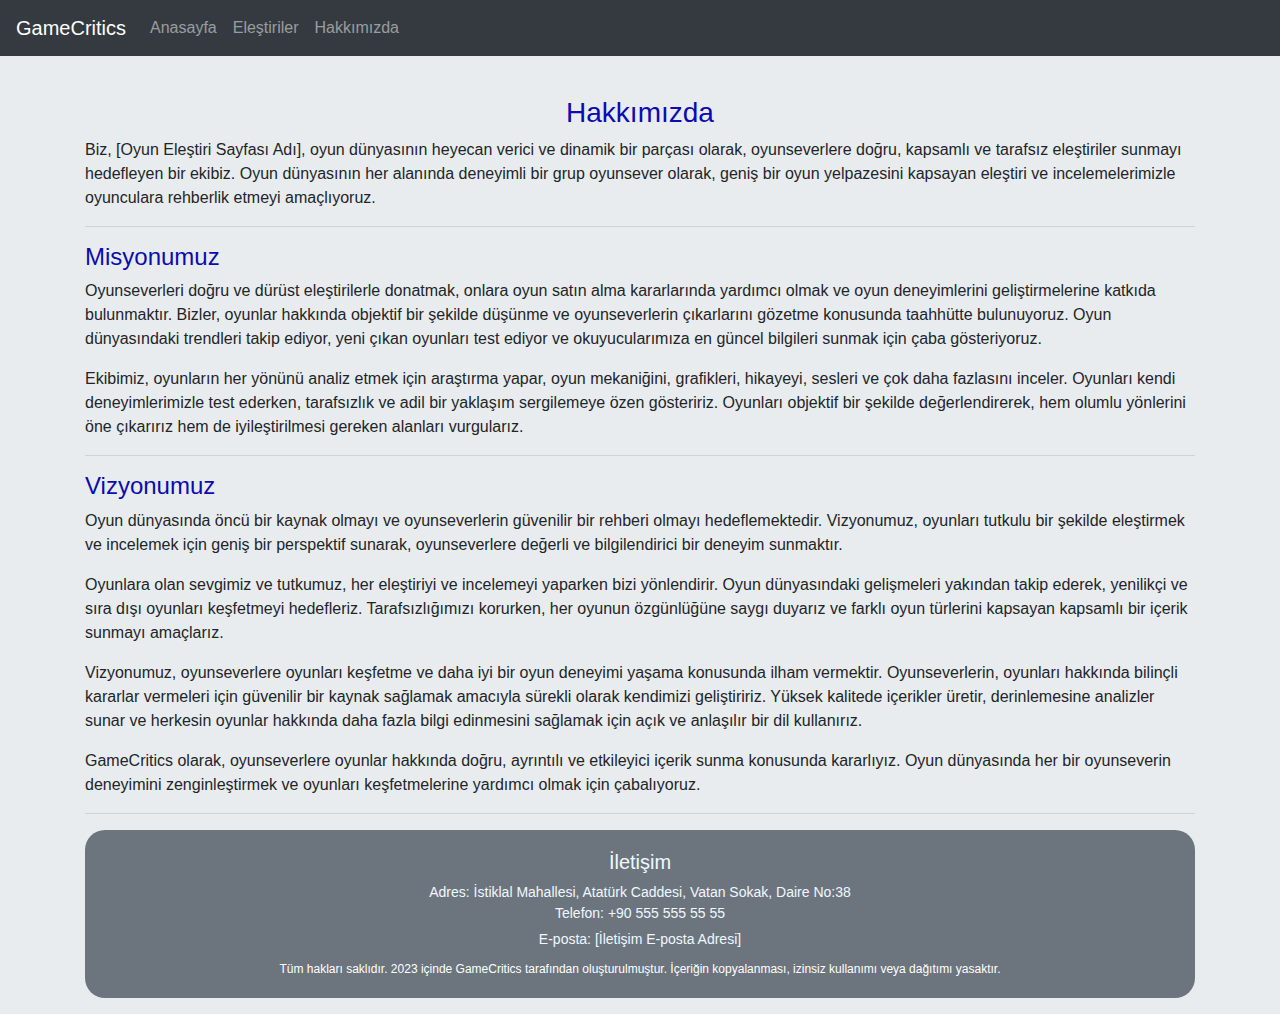
==== about-us.html @ 2b50548d "style.css dosyası düzenlendi. About-us.html dosyasına içerikler eklendi" ====
<!doctype html>
<html lang="tr">
  <head>
    <!-- Required meta tags -->
    <meta charset="utf-8">
    <meta name="viewport" content="width=device-width, initial-scale=1, shrink-to-fit=no">

    <!-- Bootstrap CSS -->
    <link rel="stylesheet" href="https://cdn.jsdelivr.net/npm/bootstrap@4.3.1/dist/css/bootstrap.min.css" integrity="sha384-ggOyR0iXCbMQv3Xipma34MD+dH/1fQ784/j6cY/iJTQUOhcWr7x9JvoRxT2MZw1T" crossorigin="anonymous">
    <link rel="stylesheet" href="/css/style.css">

    <title>Hakkımızda</title>

  </head>
  <body>
    <nav class="navbar navbar-expand navbar-dark bg-dark fixed-top">
        <div class="container-fluid">
            <a class="navbar-brand" href="index.html">GameCritics</a>
            <div class="collapse navbar-collapse">    
                <ul class="navbar-nav">
                    <li class="nav-item">
                        <a class="nav-link"href="index.html">Anasayfa</a>
                    </li>
                    <li class="nav-item">
                        <a class="nav-link" href="critics.html">Eleştiriler</a>
                    </li>
                    <li class="nav-item">
                        <a class="nav-link" href="about-us.html">Hakkımızda</a>
                    </li>
                </ul>
            </div>
        </div>
    </nav>
    <br>
    <br>
    <main class="container mt-5">
        <section>
            <article>
                <h3 class="text-center" style="color:rgb(11, 11, 177)">Hakkımızda</h3>
                <p>Biz, [Oyun Eleştiri Sayfası Adı], oyun dünyasının heyecan verici ve dinamik bir parçası olarak, oyunseverlere doğru, kapsamlı ve tarafsız eleştiriler sunmayı hedefleyen bir ekibiz. Oyun dünyasının her alanında deneyimli bir grup oyunsever olarak, geniş bir oyun yelpazesini kapsayan eleştiri ve incelemelerimizle oyunculara rehberlik etmeyi amaçlıyoruz.</p>
            </article>
            <hr>
            <article>
                <h4 style="color:rgb(11, 11, 177)">Misyonumuz</h4>
                <p>Oyunseverleri doğru ve dürüst eleştirilerle donatmak, onlara oyun satın alma kararlarında yardımcı olmak ve oyun deneyimlerini geliştirmelerine katkıda bulunmaktır. Bizler, oyunlar hakkında objektif bir şekilde düşünme ve oyunseverlerin çıkarlarını gözetme konusunda taahhütte bulunuyoruz. Oyun dünyasındaki trendleri takip ediyor, yeni çıkan oyunları test ediyor ve okuyucularımıza en güncel bilgileri sunmak için çaba gösteriyoruz.</p>
                <p>Ekibimiz, oyunların her yönünü analiz etmek için araştırma yapar, oyun mekaniğini, grafikleri, hikayeyi, sesleri ve çok daha fazlasını inceler. Oyunları kendi deneyimlerimizle test ederken, tarafsızlık ve adil bir yaklaşım sergilemeye özen gösteririz. Oyunları objektif bir şekilde değerlendirerek, hem olumlu yönlerini öne çıkarırız hem de iyileştirilmesi gereken alanları vurgularız.</p>
            </article>
            <hr>
            <article>
                <h4 style="color:rgb(11, 11, 177)">Vizyonumuz</h4>
                <p>Oyun dünyasında öncü bir kaynak olmayı ve oyunseverlerin güvenilir bir rehberi olmayı hedeflemektedir. Vizyonumuz, oyunları tutkulu bir şekilde eleştirmek ve incelemek için geniş bir perspektif sunarak, oyunseverlere değerli ve bilgilendirici bir deneyim sunmaktır.</p>
                <p>Oyunlara olan sevgimiz ve tutkumuz, her eleştiriyi ve incelemeyi yaparken bizi yönlendirir. Oyun dünyasındaki gelişmeleri yakından takip ederek, yenilikçi ve sıra dışı oyunları keşfetmeyi hedefleriz. Tarafsızlığımızı korurken, her oyunun özgünlüğüne saygı duyarız ve farklı oyun türlerini kapsayan kapsamlı bir içerik sunmayı amaçlarız.</p>
                <p>Vizyonumuz, oyunseverlere oyunları keşfetme ve daha iyi bir oyun deneyimi yaşama konusunda ilham vermektir. Oyunseverlerin, oyunları hakkında bilinçli kararlar vermeleri için güvenilir bir kaynak sağlamak amacıyla sürekli olarak kendimizi geliştiririz. Yüksek kalitede içerikler üretir, derinlemesine analizler sunar ve herkesin oyunlar hakkında daha fazla bilgi edinmesini sağlamak için açık ve anlaşılır bir dil kullanırız.</p>
                GameCritics olarak, oyunseverlere oyunlar hakkında doğru, ayrıntılı ve etkileyici içerik sunma konusunda kararlıyız. Oyun dünyasında her bir oyunseverin deneyimini zenginleştirmek ve oyunları keşfetmelerine yardımcı olmak için çabalıyoruz.
            </article>    
        </section>
        <hr>
        <footer class="bg-secondary mb-3" style="border-radius: 20px;">
            <div class="footer-content" style="color: aliceblue;">
                <h5>İletişim</h5>
                <span>Adres: İstiklal Mahallesi, Atatürk Caddesi, Vatan Sokak, Daire No:38</span>
                <br>
                <span>Telefon: +90 555 555 55 55</span>
                <p>E-posta: <a href="mailto:[İletişim E-posta Adresi]" style="color: aliceblue;">[İletişim E-posta Adresi]</a></p>
            </div>
            <div class="footer-bottom" style="color: rgb(255, 255, 255);">
                <p>Tüm hakları saklıdır. 2023 içinde GameCritics tarafından oluşturulmuştur. İçeriğin kopyalanması, izinsiz kullanımı veya dağıtımı yasaktır.</p>
            </div>
        </footer>
    </main>

    <!-- Optional JavaScript -->
    <!-- jQuery first, then Popper.js, then Bootstrap JS -->
    <script src="https://code.jquery.com/jquery-3.3.1.slim.min.js" integrity="sha384-q8i/X+965DzO0rT7abK41JStQIAqVgRVzpbzo5smXKp4YfRvH+8abtTE1Pi6jizo" crossorigin="anonymous"></script>
    <script src="https://cdn.jsdelivr.net/npm/popper.js@1.14.7/dist/umd/popper.min.js" integrity="sha384-UO2eT0CpHqdSJQ6hJty5KVphtPhzWj9WO1clHTMGa3JDZwrnQq4sF86dIHNDz0W1" crossorigin="anonymous"></script>
    <script src="https://cdn.jsdelivr.net/npm/bootstrap@4.3.1/dist/js/bootstrap.min.js" integrity="sha384-JjSmVgyd0p3pXB1rRibZUAYoIIy6OrQ6VrjIEaFf/nJGzIxFDsf4x0xIM+B07jRM" crossorigin="anonymous"></script>
  </body>
</html>
---- css/style.css ----
/* jumbotron style */
.jumbotron {
    background-color: #d7dadd ;
}

ul {
    list-style: none;
  }

body {
    background-color: #E9ECEF;
}

/* all img size */
img {
    width: 280px;
    margin-top: 20px;
}

/* card img container */
.card-img-container{
    height: 370px;
    text-align: center;
    background-color: #60aed4;
    border-radius: 2%;
}

/* cards positions and places style */
.col-sm-4 {
    margin-bottom: 15px;
    display: flex;
    align-items: stretch;
}

/* card border radius */
.card {
    border-radius: 2%;
}

/* card h5 title style */
.card h5 {
    font-size: 24px;
    font-family: Serif;
    color: #333;
}

/* card p text style */
.card p {
    font-family: Arial, Helvetica, sans-serif;
}

footer {
    background-color: #f9f9f9;
    padding: 20px;
    text-align: center;
    color: #777;
    font-size: 14px;
  }

  .footer-content {
    margin-bottom: 10px;
  }

  .footer-content p {
    margin: 5px 0;
  }

  .footer-bottom p {
    margin: 0;
    font-size: 12px;
    color: white;
  }
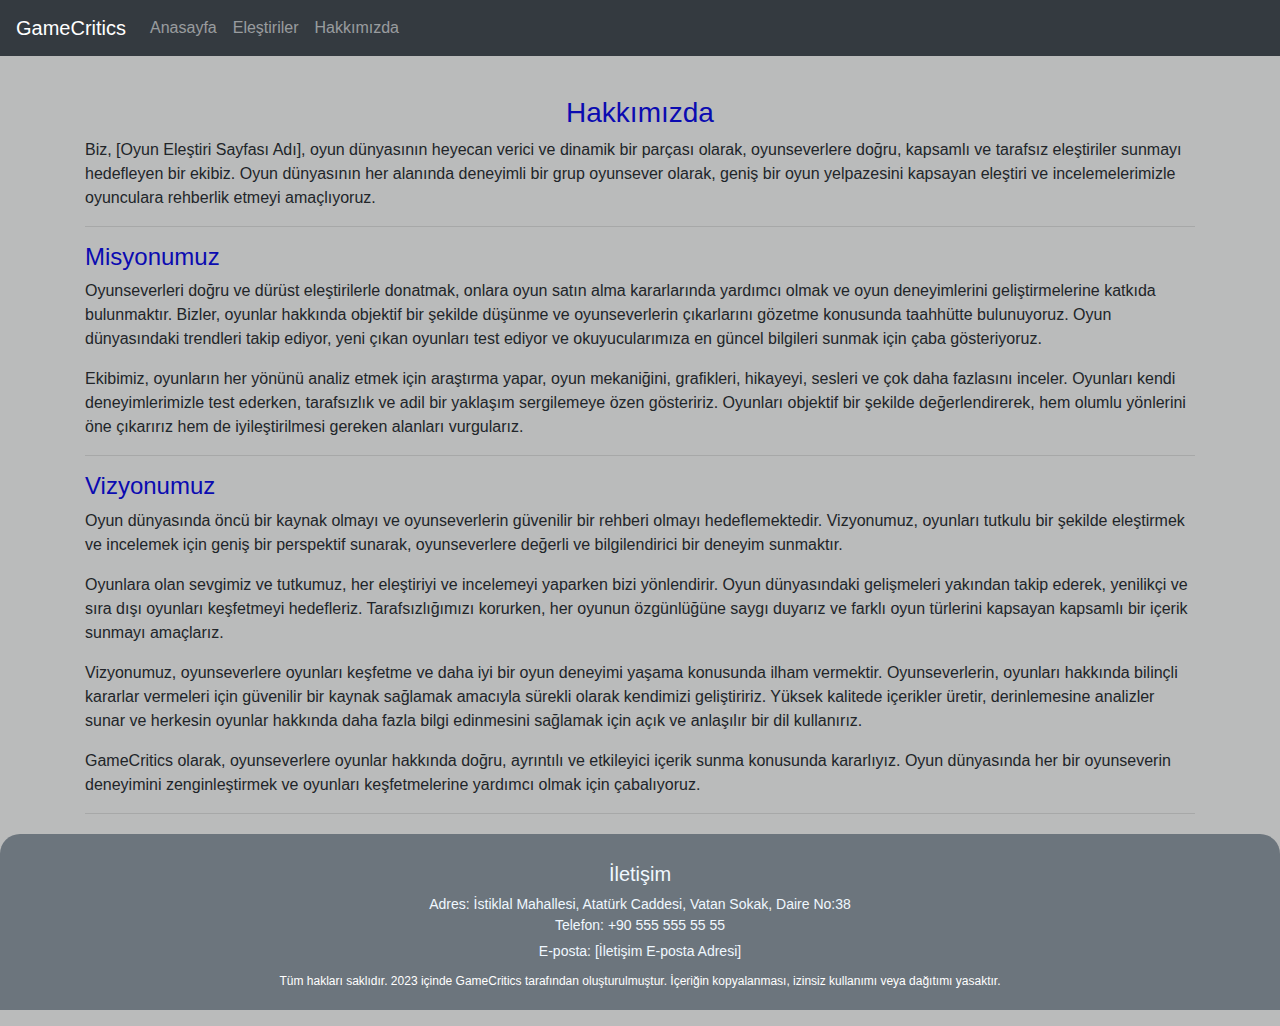
==== commit 8d317e41: "update" ====
--- a/about-us.html
+++ b/about-us.html
@@ -55,19 +55,19 @@
             </article>    
         </section>
         <hr>
-        <footer class="bg-secondary mb-3" style="border-radius: 20px;">
-            <div class="footer-content" style="color: aliceblue;">
-                <h5>İletişim</h5>
-                <span>Adres: İstiklal Mahallesi, Atatürk Caddesi, Vatan Sokak, Daire No:38</span>
-                <br>
-                <span>Telefon: +90 555 555 55 55</span>
-                <p>E-posta: <a href="mailto:[İletişim E-posta Adresi]" style="color: aliceblue;">[İletişim E-posta Adresi]</a></p>
-            </div>
-            <div class="footer-bottom" style="color: rgb(255, 255, 255);">
-                <p>Tüm hakları saklıdır. 2023 içinde GameCritics tarafından oluşturulmuştur. İçeriğin kopyalanması, izinsiz kullanımı veya dağıtımı yasaktır.</p>
-            </div>
-        </footer>
     </main>
+    <footer class="bg-secondary mb-3">
+        <div class="footer-content mt-2" style="color: aliceblue;">
+            <h5>İletişim</h5>
+            <span>Adres: İstiklal Mahallesi, Atatürk Caddesi, Vatan Sokak, Daire No:38</span>
+            <br>
+            <span>Telefon: +90 555 555 55 55</span>
+            <p>E-posta: <a href="mailto:[İletişim E-posta Adresi]" style="color: aliceblue;">[İletişim E-posta Adresi]</a></p>
+        </div>
+        <div class="footer-bottom" style="color: rgb(255, 255, 255);">
+            <p>Tüm hakları saklıdır. 2023 içinde GameCritics tarafından oluşturulmuştur. İçeriğin kopyalanması, izinsiz kullanımı veya dağıtımı yasaktır.</p>
+        </div>
+    </footer>
 
     <!-- Optional JavaScript -->
     <!-- jQuery first, then Popper.js, then Bootstrap JS -->
--- a/css/style.css
+++ b/css/style.css
@@ -1,3 +1,7 @@
+body {
+  background-color: #babbbb;
+}
+
 /* jumbotron style */
 .jumbotron {
     background-color: #d7dadd ;
@@ -7,27 +11,34 @@
     list-style: none;
   }
 
-body {
-    background-color: #E9ECEF;
-}
 
 /* all img size */
 img {
     width: 280px;
-    margin-top: 20px;
+}
+
+img:hover {
+  transform: scale(1.1);
+  transition: 1s ease-in-out;
+}
+
+img:not(:hover) {
+  transition: 1s ease-in-out;
 }
 
 /* card img container */
 .card-img-container{
     height: 370px;
-    text-align: center;
     background-color: #60aed4;
     border-radius: 2%;
+    display: flex;
+    align-items: center;
+    justify-content: center;
 }
 
 /* cards positions and places style */
 .col-sm-4 {
-    margin-bottom: 15px;
+    margin: 25px 0;
     display: flex;
     align-items: stretch;
 }
@@ -50,11 +61,14 @@
 }
 
 footer {
+    margin: 20px 0;
+    padding: 20px 0;
     background-color: #f9f9f9;
-    padding: 20px;
     text-align: center;
     color: #777;
     font-size: 14px;
+    background-color: black;
+    border-radius: 20px 20px 0 0;
   }
 
   .footer-content {
